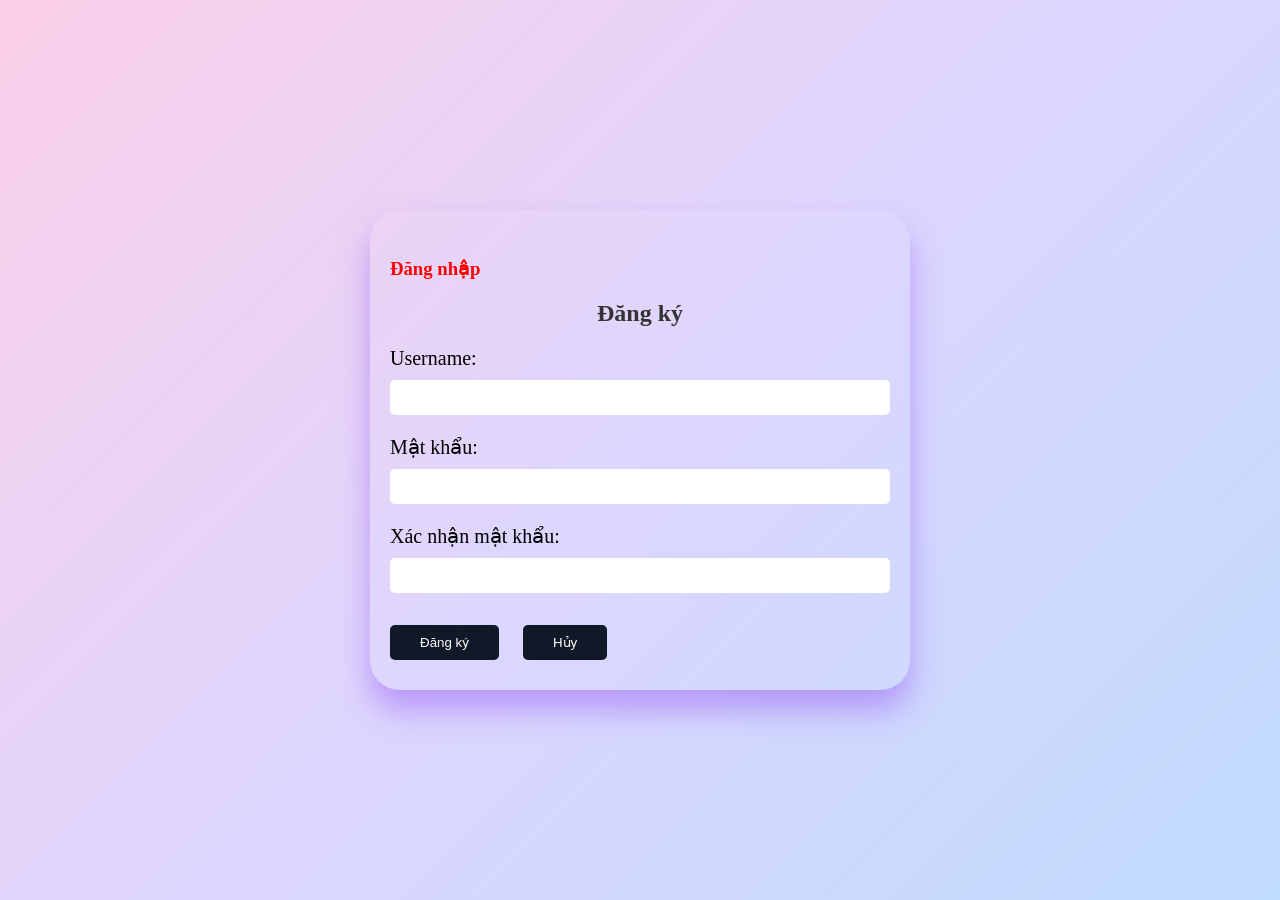
==== html/dangky.html @ 1e63cdb0 "formlogin" ====
<!DOCTYPE html>
<html lang="en">
<head>
    <meta charset="UTF-8">
    <meta name="viewport" content="width=device-width, initial-scale=1.0">
    <title>trang form đăng nhập</title>
	<link rel="stylesheet" href="../css/style.css">
</head>
<body>
    <div class="container">
		<form id="frmLogin">
		<a href="formlogin.html">
			<h3>
				Đăng nhập
			</h3>
		</a>
		
			<h2>
				Đăng ký
			</h2>
			<div class="form-group">
				<label for="txtUsername" class="username">
					Username:
				</label>
				<input type="text" id="txtUsername" name="txtUsername">
			</div>
			
			<div class="form-group">
				<label for="Password" class="password">
					Mật khẩu:
				</label>
				<input type="password" id="Password" name="Password">
			</div>
			
			<div class="form-group">
				<label for="Password" class="password">
					Xác nhận mật khẩu:
				</label>
				<input type="password" id="Password" name="Password">
			</div>
			<input class="input" type="submit" name="sblogin" value="Đăng ký">
			<input class="input" type="reset" name="rsCancle" value="Hủy">
		</form>
		
	</div>
</body>
</html>
---- css/style.css ----
/*css*/
*{
	boxsizing: border-box;
}
body{
	margin:0;
	
}
.username{
	
}

.password{
	
	
}
.container{
	background:linear-gradient(135deg, #fbcfe8, #ddd6fe, #bfdbfe);
	height:100vh;
	display:flex;
	align-items:center;
	justify-content:center;
	
}

#frmLogin{
	
	padding: 30px 20px;
	background:linear-gradient(135deg, #7c3aaed, #6366f1);
	max-width:500px;
	height:auto;
	width:100%;
	border-radius:30px;
	box-shadow: 0px 20px 30px rgba(152,92,246,0.5);
	
}
#frmLogin a{
	text-decoration:none;
	color:red;
}
.form-group{
	margin:20px 0;
}
.form-group label{
	margin:10px 0;
	font-size:20px;
}
h2{
	text-align:center;
	color:#333;
}

#txtUsername{
	margin:10px 0;
	width:100%;
	outline:none;
	border:none;
	border-radius: 5px;
	padding:10px 0;
	display:block;
}

#Password{
	margin:10px 0;
	width:100%;
	outline:none;
	border:none;
	border-radius: 5px;
	padding:10px 0;
	display:block;
}

.input{
	cursor:pointer;
	margin:12px 20px 0 0;
	transition: 0.3s ease;
	border:none;
	color: #fff;
	border-radius: 5px;
	padding:10px 30px;
	background: #111827;
}
.input:hover{
	tranform:scale(0.3);
	background: pink;
}
.form-group{
	
}
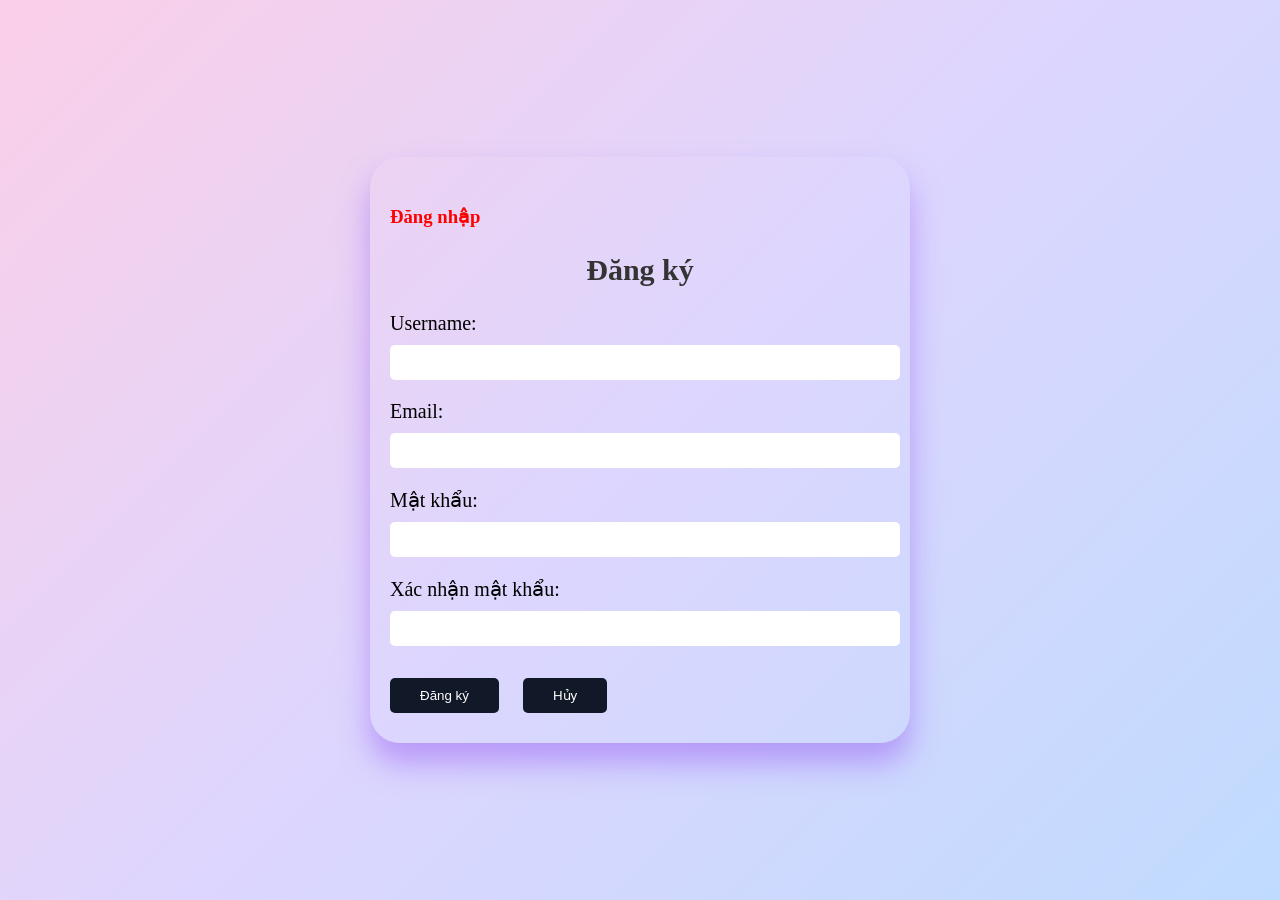
==== commit be075ab6: "update" ====
--- a/html/dangky.html
+++ b/html/dangky.html
@@ -9,7 +9,7 @@
 <body>
     <div class="container">
 		<form id="frmLogin">
-		<a href="formlogin.html">
+		<a href="dangnhap.html">
 			<h3>
 				Đăng nhập
 			</h3>
@@ -23,6 +23,12 @@
 					Username:
 				</label>
 				<input type="text" id="txtUsername" name="txtUsername">
+			</div>
+			<div class="form-group">
+				<label for="email" class="email">
+					Email:
+				</label>
+				<input type="email" id="email" name="email">
 			</div>
 			
 			<div class="form-group">
--- a/css/style.css
+++ b/css/style.css
@@ -46,8 +46,18 @@
 	font-size:20px;
 }
 h2{
+	font-size: 30px;
 	text-align:center;
 	color:#333;
+}
+#email{
+	margin:10px 0;
+	width:100%;
+	outline:none;
+	border:none;
+	border-radius: 5px;
+	padding:10px 5px;
+	display:block;
 }
 
 #txtUsername{
@@ -56,7 +66,7 @@
 	outline:none;
 	border:none;
 	border-radius: 5px;
-	padding:10px 0;
+	padding:10px 5px;
 	display:block;
 }
 
@@ -66,7 +76,7 @@
 	outline:none;
 	border:none;
 	border-radius: 5px;
-	padding:10px 0;
+	padding:10px 5px;
 	display:block;
 }
 
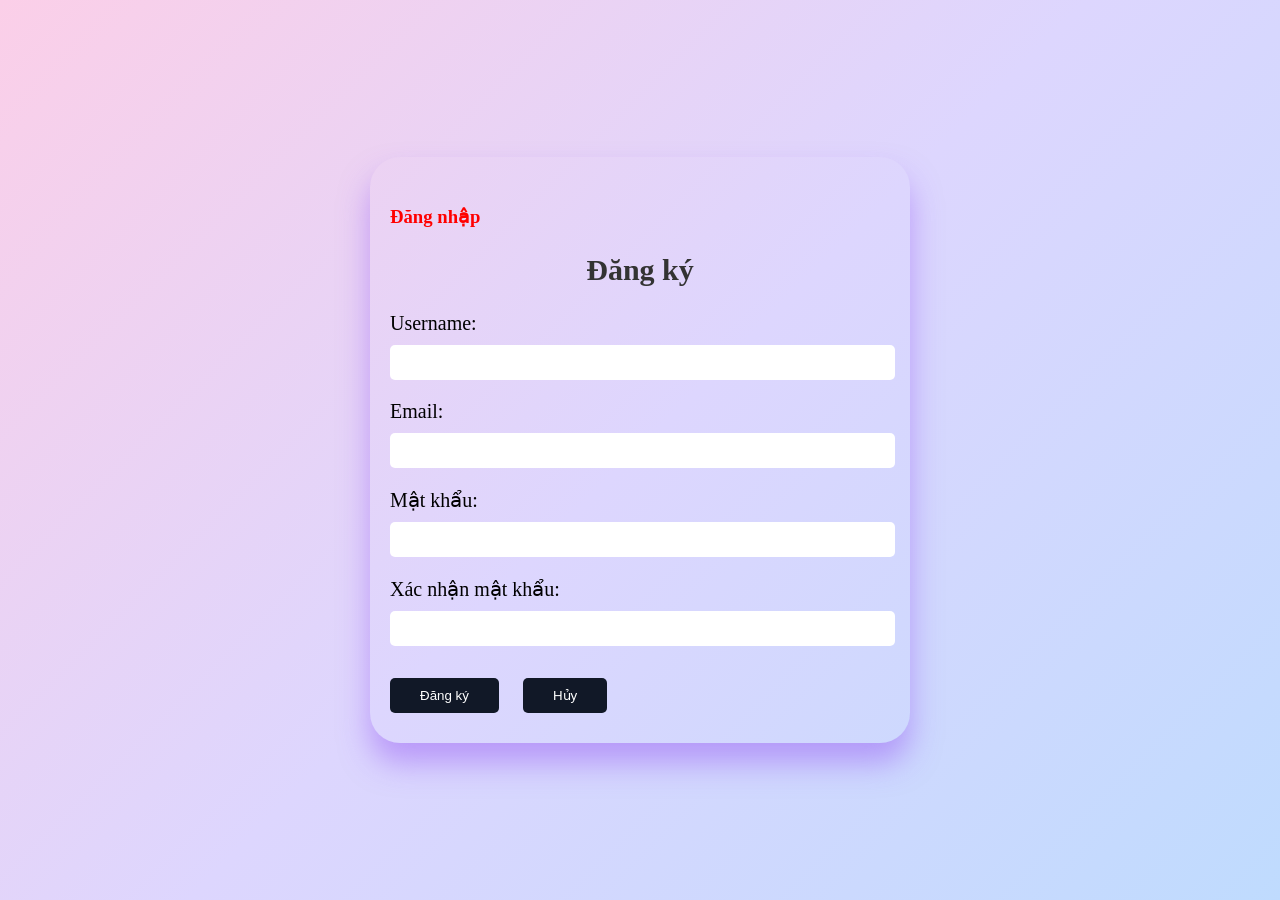
==== commit 2d49f113: "update" ====
--- a/html/dangky.html
+++ b/html/dangky.html
@@ -47,7 +47,6 @@
 			<input class="input" type="submit" name="sblogin" value="Đăng ký">
 			<input class="input" type="reset" name="rsCancle" value="Hủy">
 		</form>
-		
 	</div>
 </body>
 </html>
--- a/css/style.css
+++ b/css/style.css
@@ -56,7 +56,7 @@
 	outline:none;
 	border:none;
 	border-radius: 5px;
-	padding:10px 5px;
+	padding:10px 0px 10px 5px;
 	display:block;
 }
 
@@ -66,7 +66,7 @@
 	outline:none;
 	border:none;
 	border-radius: 5px;
-	padding:10px 5px;
+	padding:10px 0px 10px 5px;
 	display:block;
 }
 
@@ -76,7 +76,7 @@
 	outline:none;
 	border:none;
 	border-radius: 5px;
-	padding:10px 5px;
+	padding:10px 0px 10px 5px;
 	display:block;
 }
 
